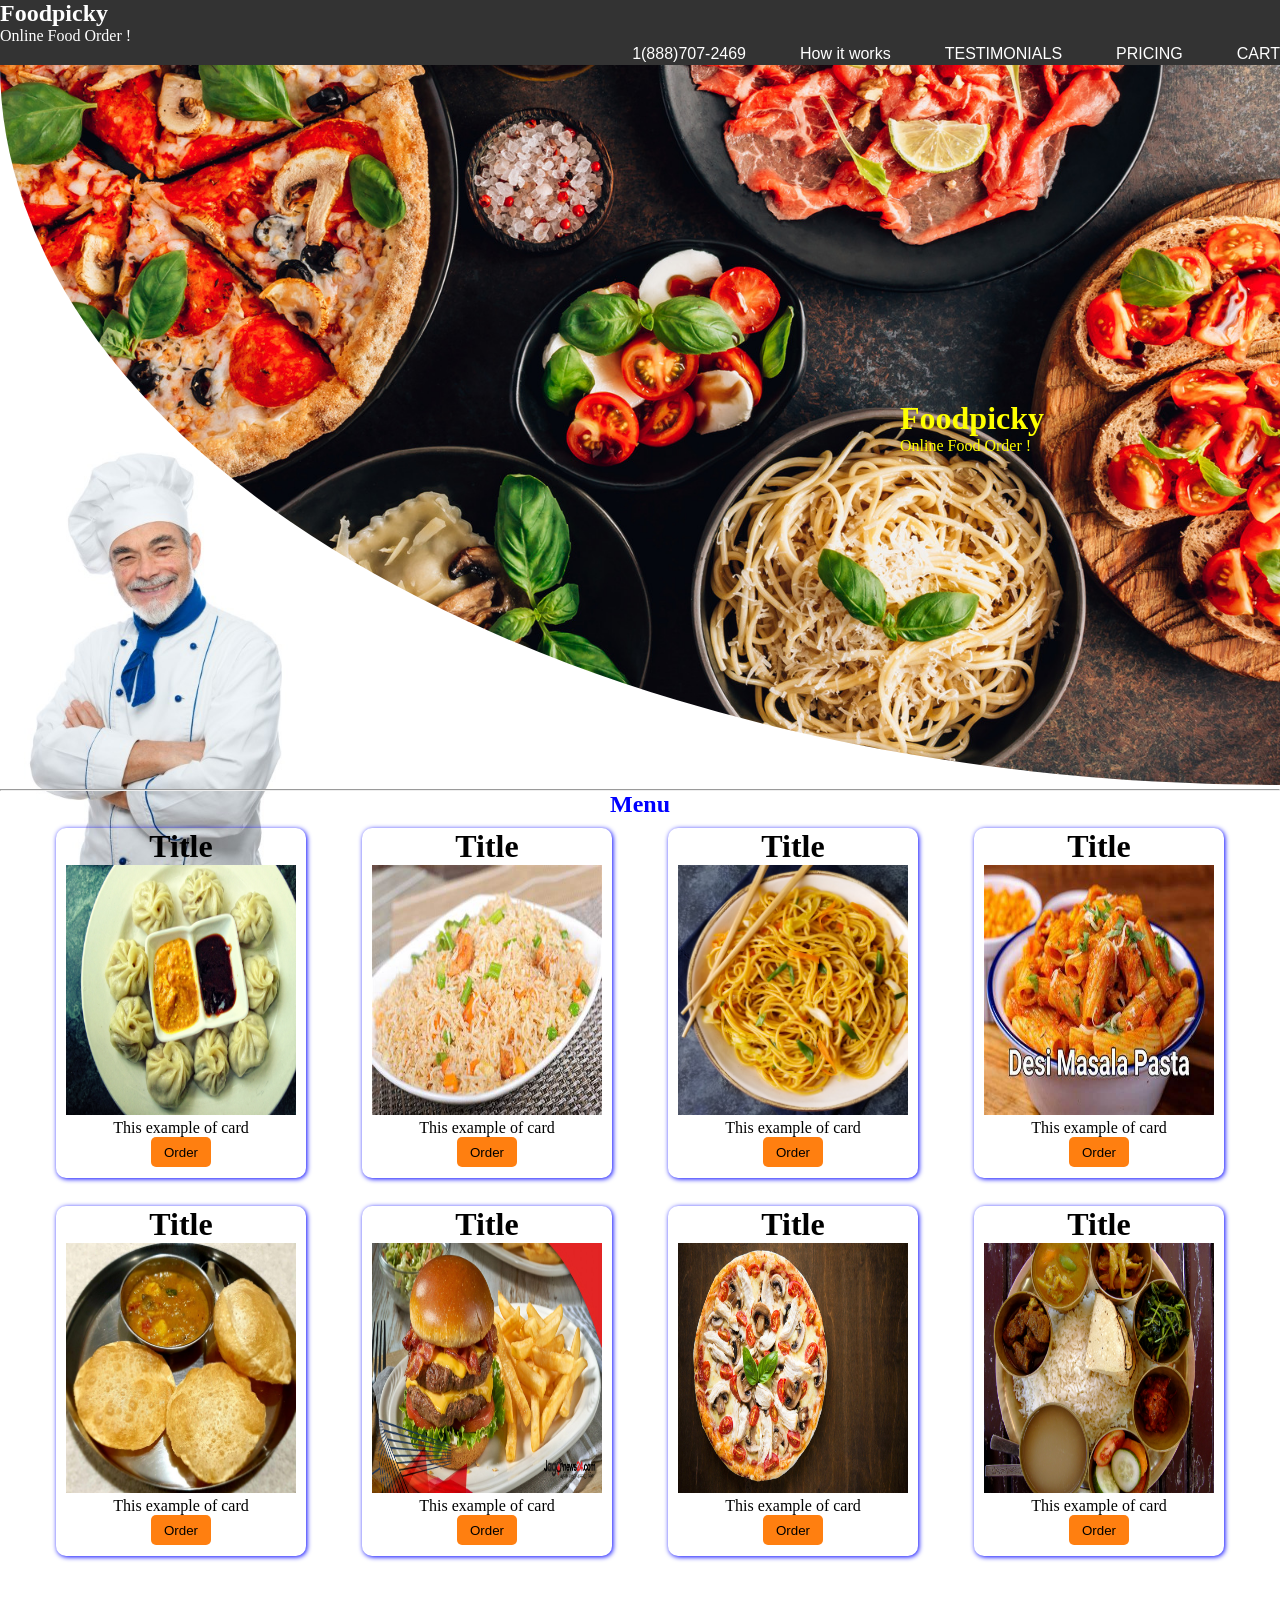
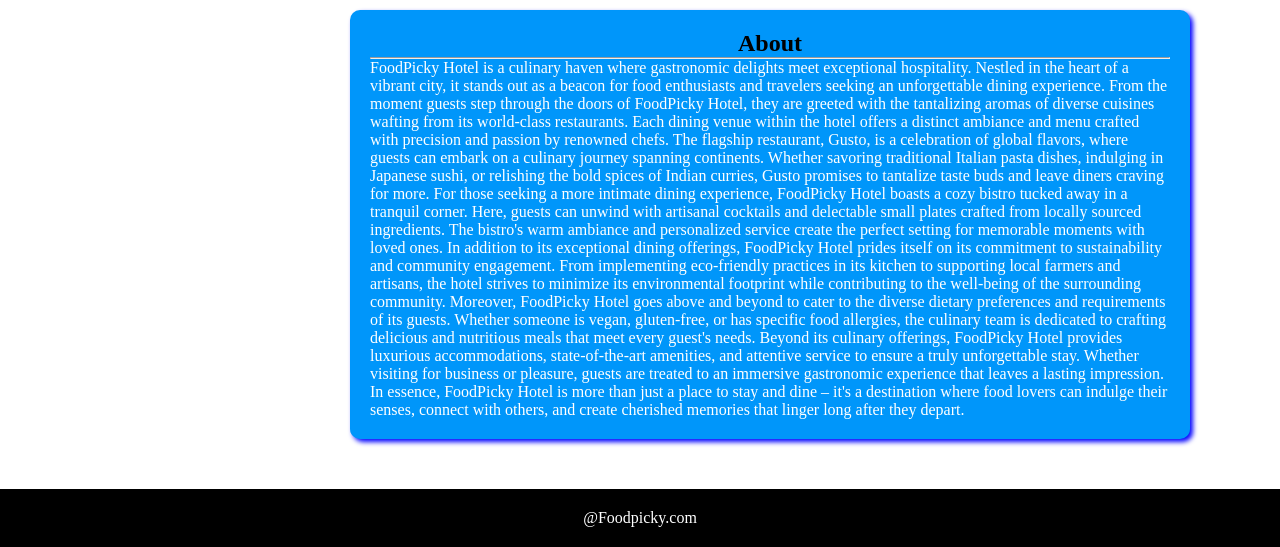
==== hotel_degine1/dd.html @ c998123c "Add files via upload" ====
<!DOCTYPE html>
<html lang="en">
<head>
    <meta charset="UTF-8">
    <meta name="viewport" content="width=device-width, initial-scale=1.0">
    <title>Home</title>
    <link rel="stylesheet"href="style.css">
</head>
<body>
    <header>
        <nav>
            <h1>Foodpicky</h1>
            <p>Online Food Order !</p>
            <div class="navbarcontaner">
                <a href="">1(888)707-2469</a>
                <a href="">How it works</a>
                <a href="">TESTIMONIALS</a>
                <a href="">PRICING</a>
                <a href="">CART</a>
            </div>
        </nav>
    </header>
    <div class="bgimage">
        <img id="image1"src="images\R.jpeg">
        <div class="logo">
        <h1>Foodpicky</h1>
        <p>Online Food Order !</p>
        </div>
        <div class="cooklg">
            <img id="image2"src="images\canstockphoto8492241.jpg">
        </div>
    </div>
    <hr>
    <h2 align="center"style="color:blue;">Menu</h2>
    <div class="cardcontener">

        <div class="card">
            <h1>Title</h1>
            <img id="image3"src="images\Momo_nepal.jpg">
            <p>This example of card</p>
            <button id="orderbtn">Order</button>
        </div>

    <div class="card">
        <h1>Title</h1>
        <img id="image3"src="images\OIP.jpeg">
        <p>This example of card</p>
        <button id="orderbtn">Order</button>
    </div>

    <div class="card">
        <h1>Title</h1>
        <img id="image3"src="images\noodels.jpg">
        <p>This example of card</p>
        <button id="orderbtn">Order</button>
    </div>

    <div class="card">
        <h1>Title</h1>
        <img id="image3"src="images\OIP (1).jpeg">
        <p>This example of card</p>
        <button id="orderbtn">Order</button>
    </div>
</div>
<br>

<div class="cardcontener">
    <div class="card">
        <h1>Title</h1>
        <img id="image3"src="images\R (3).jpeg">
        <p>This example of card</p>
        <button id="orderbtn">Order</button>
    </div>

<div class="card">
    <h1>Title</h1>
    <img id="image3"src="images\R (2).jpeg">
    <p>This example of card</p>
    <button id="orderbtn">Order</button>
</div>

<div class="card">
    <h1>Title</h1>
    <img id="image3"src="images\R (1).jpeg">
    <p>This example of card</p>
    <button id="orderbtn">Order</button>
</div>

<div class="card">
    <h1>Title</h1>
    <img id="image3"src="images\R (4).jpeg">
    <p>This example of card</p>
    <button id="orderbtn">Order</button>
</div>
</div>
<br><br><br>
<div class="aboutcontener">
    <h2 align="center"id="abt">About</h2>
    <hr>
    <p id="abtp">FoodPicky Hotel is a culinary haven where gastronomic delights meet exceptional hospitality. Nestled in the heart of a vibrant city, it stands out as a beacon for food enthusiasts and travelers seeking an unforgettable dining experience.

        From the moment guests step through the doors of FoodPicky Hotel, they are greeted with the tantalizing aromas of diverse cuisines wafting from its world-class restaurants. Each dining venue within the hotel offers a distinct ambiance and menu crafted with precision and passion by renowned chefs.
        
        The flagship restaurant, Gusto, is a celebration of global flavors, where guests can embark on a culinary journey spanning continents. Whether savoring traditional Italian pasta dishes, indulging in Japanese sushi, or relishing the bold spices of Indian curries, Gusto promises to tantalize taste buds and leave diners craving for more.
        
        For those seeking a more intimate dining experience, FoodPicky Hotel boasts a cozy bistro tucked away in a tranquil corner. Here, guests can unwind with artisanal cocktails and delectable small plates crafted from locally sourced ingredients. The bistro's warm ambiance and personalized service create the perfect setting for memorable moments with loved ones.
        
        In addition to its exceptional dining offerings, FoodPicky Hotel prides itself on its commitment to sustainability and community engagement. From implementing eco-friendly practices in its kitchen to supporting local farmers and artisans, the hotel strives to minimize its environmental footprint while contributing to the well-being of the surrounding community.
        
        Moreover, FoodPicky Hotel goes above and beyond to cater to the diverse dietary preferences and requirements of its guests. Whether someone is vegan, gluten-free, or has specific food allergies, the culinary team is dedicated to crafting delicious and nutritious meals that meet every guest's needs.
        
        Beyond its culinary offerings, FoodPicky Hotel provides luxurious accommodations, state-of-the-art amenities, and attentive service to ensure a truly unforgettable stay. Whether visiting for business or pleasure, guests are treated to an immersive gastronomic experience that leaves a lasting impression.
        
        In essence, FoodPicky Hotel is more than just a place to stay and dine – it's a destination where food lovers can indulge their senses, connect with others, and create cherished memories that linger long after they depart.</p>
</div>

    <footer width="100%" height="50px">
        @Foodpicky.com
    </footer>
</body>
</html>
---- hotel_degine1/style.css ----
*{
    margin: 0px;
    padding: 0px;
}
header{
    position: sticky;
    top: 0px;
}
nav{
    height: 65px;
    color: #fff;
    background-color:black;
    opacity:0.8;
}
.navbarcontaner{
    float: right;
}
.navbarcontaner a{
    margin-left:50px;
    text-decoration:none;
    color:#fff;
    font-family: Arial, Helvetica, sans-serif;
}
#image1{
    width: 100%;
    border-bottom-left-radius:200%;
}
.logo{
    position: absolute;
    top:400px;
    left:900px;
    color: yellow;
}
#image2{
    position:absolute;
    top:440px;
    left:0px;
    z-index:-1;
    height:450px;
}
.card{ 
    height: 350px;
    width: 250px;
    border-radius: 10px;
    text-align: center;
    box-shadow: 1px 1px 5px blue;
}
.cardcontener{
    display: flex;
    margin-top: 10px;
    justify-content: space-evenly;
}
#image3{
    width: 230px;
    height: 250px;
}
#orderbtn{
    height: 30px;
    width: 60px;
    border: none;
    border-radius: 5px;
    background-color: #ff7f10;
}
.aboutcontener{
    width:800px;
    border-radius: 10px;
    box-shadow: 3px 3px 5px blue;
    margin-left: 350px;
    padding: 20px;
    background-color:rgb(0 150 250);
}
#abtp{
    color:white;
}
#abt{
    color:black;
}
footer{
    margin-top: 50px;
    padding: 20px;
    background-color: black;
    text-align: center;
    color: #fff;
}
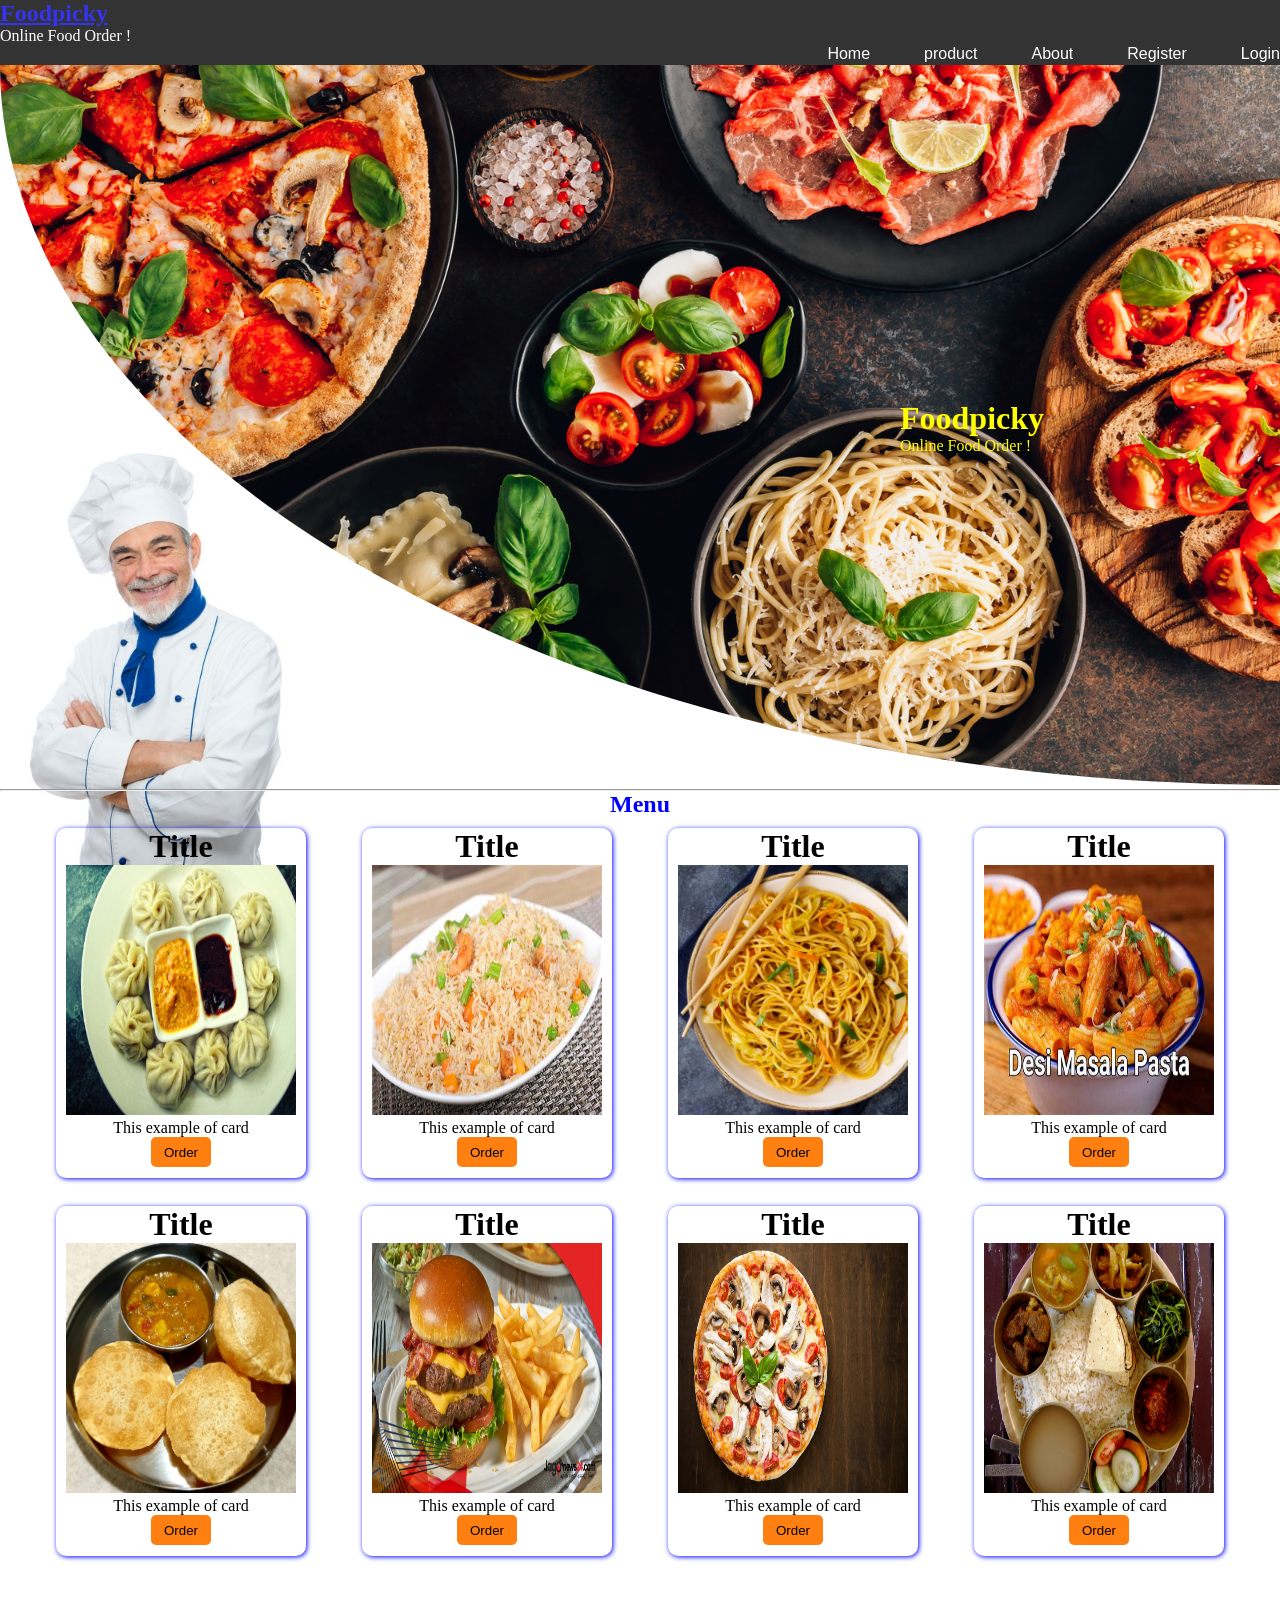
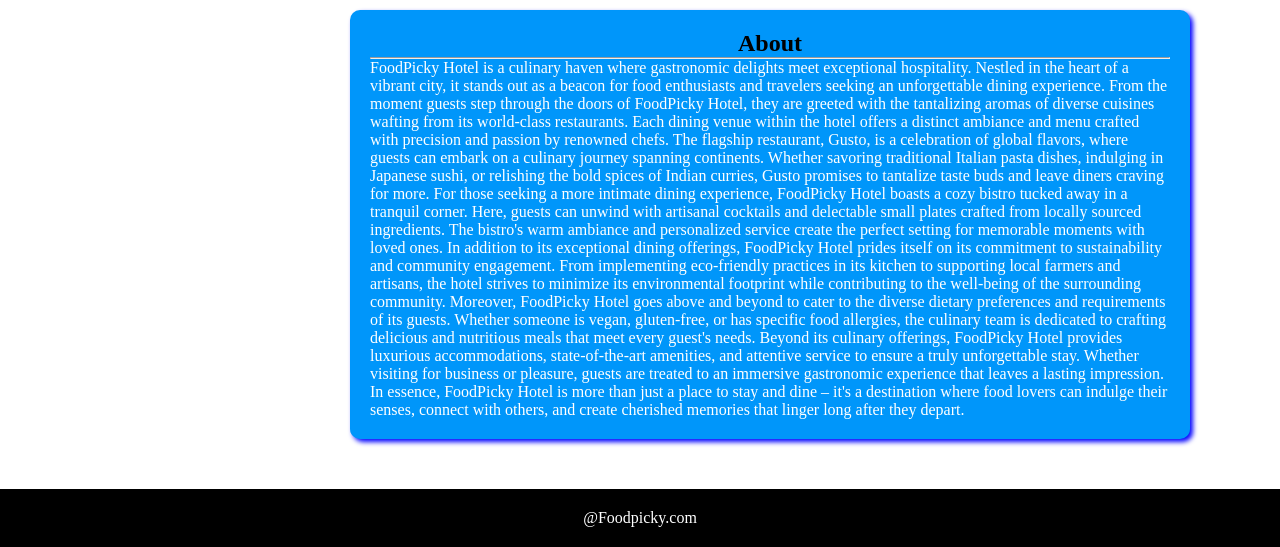
==== commit 9abd515e: "Update dd.html" ====
--- a/hotel_degine1/dd.html
+++ b/hotel_degine1/dd.html
@@ -9,14 +9,14 @@
 <body>
     <header>
         <nav>
-            <h1>Foodpicky</h1>
+          <a href="dd.html"><h1>Foodpicky</h1></a>
             <p>Online Food Order !</p>
             <div class="navbarcontaner">
-                <a href="">1(888)707-2469</a>
-                <a href="">How it works</a>
-                <a href="">TESTIMONIALS</a>
-                <a href="">PRICING</a>
-                <a href="">CART</a>
+                <a href="dd.html">Home</a>
+                <a href="">product</a>
+                <a href="about.html">About</a>
+                <a href="">Register</a>
+                <a href="">Login</a>
             </div>
         </nav>
     </header>
@@ -118,4 +118,4 @@
         @Foodpicky.com
     </footer>
 </body>
-</html>+</html>
